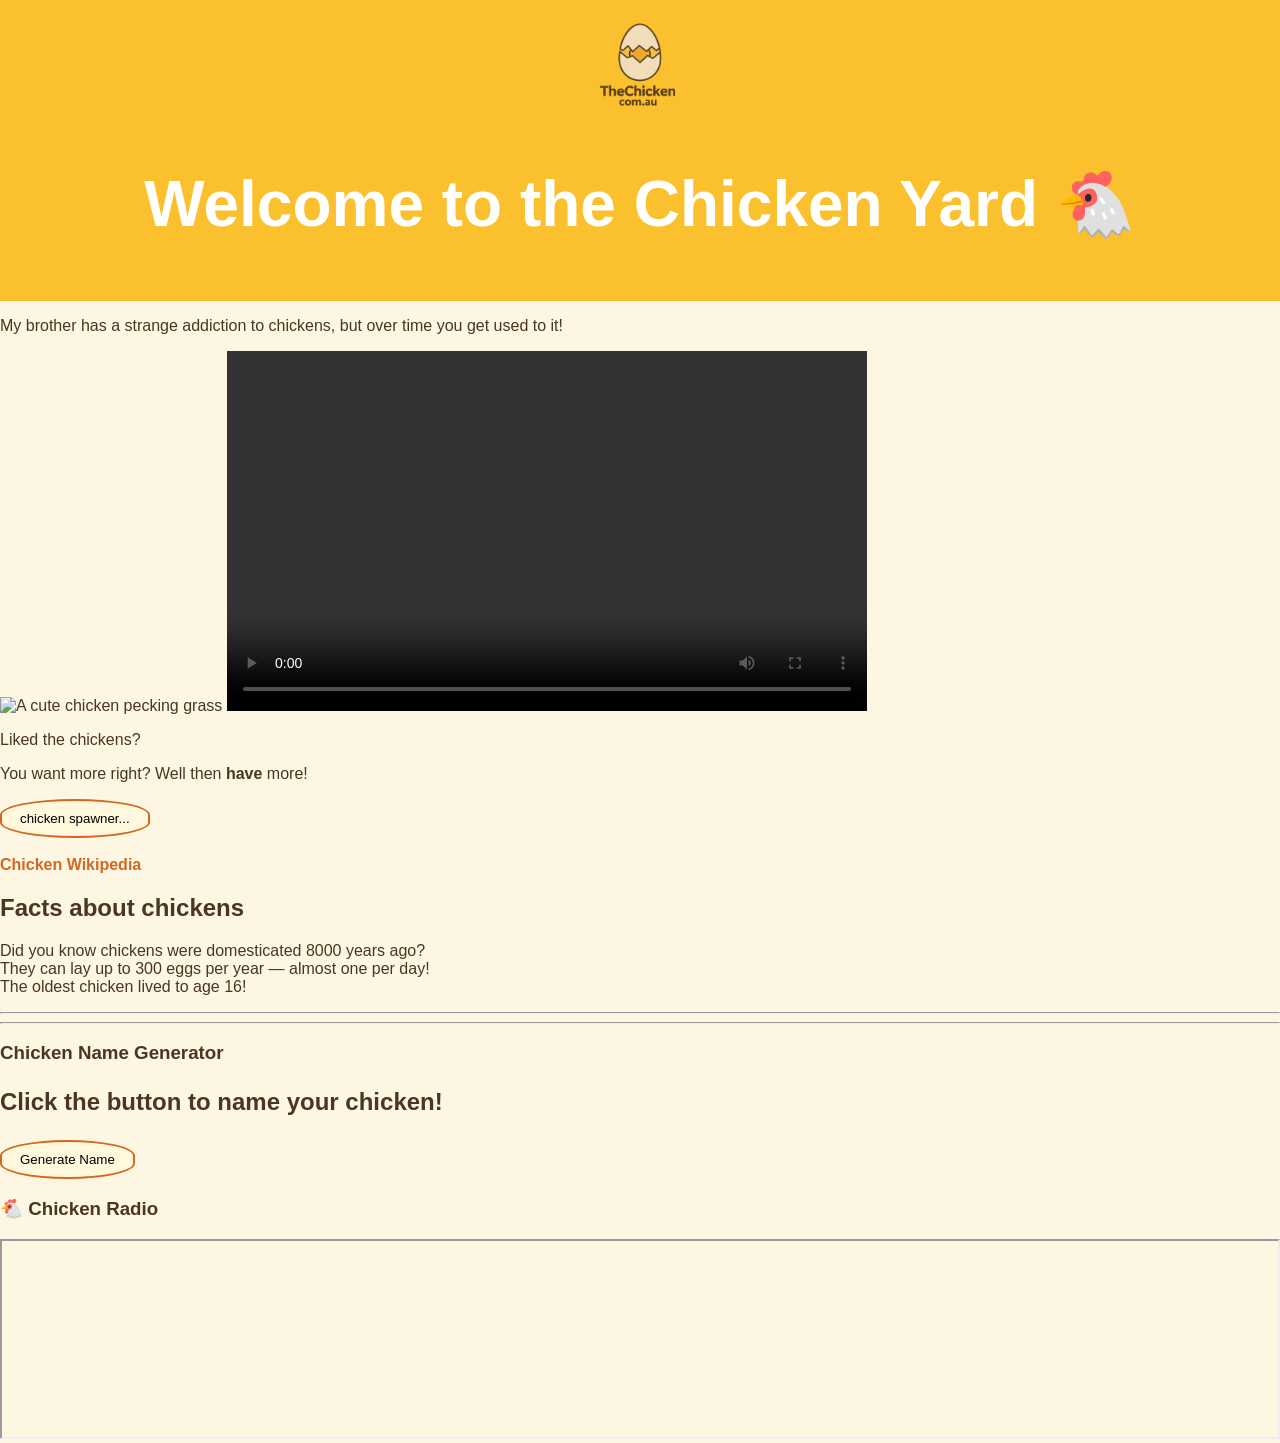
==== index.html @ c3d6bf83 "Update index.html" ====
<!DOCTYPE html>
<html lang="en">

<head>
  <meta charset="UTF-8">
  <meta name="viewport" content="width=device-width, initial-scale=1">
  <title>The Chicken Yard</title>
  <link rel="stylesheet" href="style.css">
</head>

<body>

<header>
  <img src="logo.png" alt="Chicken Logo" style="width:100px; height:auto;">
  <h1>Welcome to the Chicken Yard 🐔</h1>
</header>

<p>My brother has a strange addiction to chickens, but over time you get used to it!</p>

<img src="chicken.jpg" alt="A cute chicken pecking grass">

<video width="640" height="360" controls>
  <source src="https://www.pexels.com/download/video/856986/" type="video/mp4">
</video>

<p>Liked the chickens?</p>
<p>You want more right? Well then <strong>have</strong> more!</p>

<button onclick='alert("🐓🐓🐓🐓🐓🐓🐓🐓🐓🐓")'>chicken spawner...</button>

<br><br>

<a href="https://en.wikipedia.org/wiki/Chicken">Chicken Wikipedia</a>

<h2>Facts about chickens</h2>
<p>
  Did you know chickens were domesticated 8000 years ago?<br>
  They can lay up to 300 eggs per year — almost one per day!<br>
  The oldest chicken lived to age 16!
</p>

<hr>


<hr>

<section id="generator-section">
  <h3>Chicken Name Generator</h3>
  <p id="display-name">Click the button to name your chicken!</p>
  <button onclick="generateName()">Generate Name</button>
</section>

<script>
function generateName() {
  const names = ["Nugget", "Clucky", "Feathers", "Eggbert", "Hen Solo"];
  const random = names[Math.floor(Math.random() * names.length)];
  document.getElementById("display-name").innerText = random;
}
</script>

  
<section>
  <h3>🐔 Chicken Radio</h3>

  <iframe width="100%" height="200"
    src="https://www.youtube.com/embed/fewLXi6GATM"
    title="Chicken Song"
    allowfullscreen>
  </iframe>

</section>
</body>
</html>
---- style.css ----
/* Root colours */
:root{
  --bg:#FDF6E3;
  --text:#4B3621;
  --accent:#FBC02D;
  --accent2:#D2691E;
}

* {
  box-sizing: border-box;
}

/* Body */
body {
  margin: 0;
  font-family: Arial, sans-serif;
  background: var(--bg);
  color: var(--text);
}

/* Header */
header {
  text-align: center;
  padding: 16px;
  background: var(--accent);
  color: white;
  font-size: 2em;
}

/* Links */
a {
  color: var(--accent2);
  text-decoration: none;
  font-weight: bold;
}
a:hover {
  color: #A0522D;
}

/* Buttons */
button {
  border: 2px solid var(--accent2);
  background: #FFF8DC;
  padding: 10px 18px;
  border-radius: 50% / 40%;
  cursor: pointer;
  transition: 0.2s;
}
button:hover {
  transform: scale(1.05);
  background: #FFE4B5;
}

/* Controls */
.controls {
  display: flex;
  gap: 12px;
  justify-content: center;
  padding: 14px;
  flex-wrap: wrap;
}

/* Yard */
.yard {
  position: relative;
  min-height: 60vh;
  margin: 20px;
  border-radius: 18px;
  overflow: hidden;
  background:
    radial-gradient(rgba(0,0,0,.03) 1px, transparent 1px) 0 0/24px 24px,
    linear-gradient(180deg, #f8f3e7, #f1ead7);
}

/* Chickens */
.chicken {
  position: absolute;
  font-size: clamp(28px, 4.5vw, 54px);
  transform: translate(-50%, -50%);
  cursor: pointer;
  animation: bob var(--dur, 2.6s) ease-in-out infinite;
}

@keyframes bob {
  0%   { transform: translate(-50%,-52%); }
  50%  { transform: translate(-50%,-47%); }
  100% { transform: translate(-50%,-52%); }
}

.poof {
  animation: poof .35s ease forwards;
}

@keyframes poof {
  to {
    transform: translate(-50%,-60%) scale(1.3);
    opacity: 0;
  }
}

/* Hint text */
.hint {
  text-align: center;
  font-size: 14px;
  opacity: 0.7;
}

/* Name generator */
#display-name {
  font-size: 1.5rem;
  font-weight: bold;
}

body.dark {
  background: #222;
  color: white;
}

img {
  max-width: 100%;
}
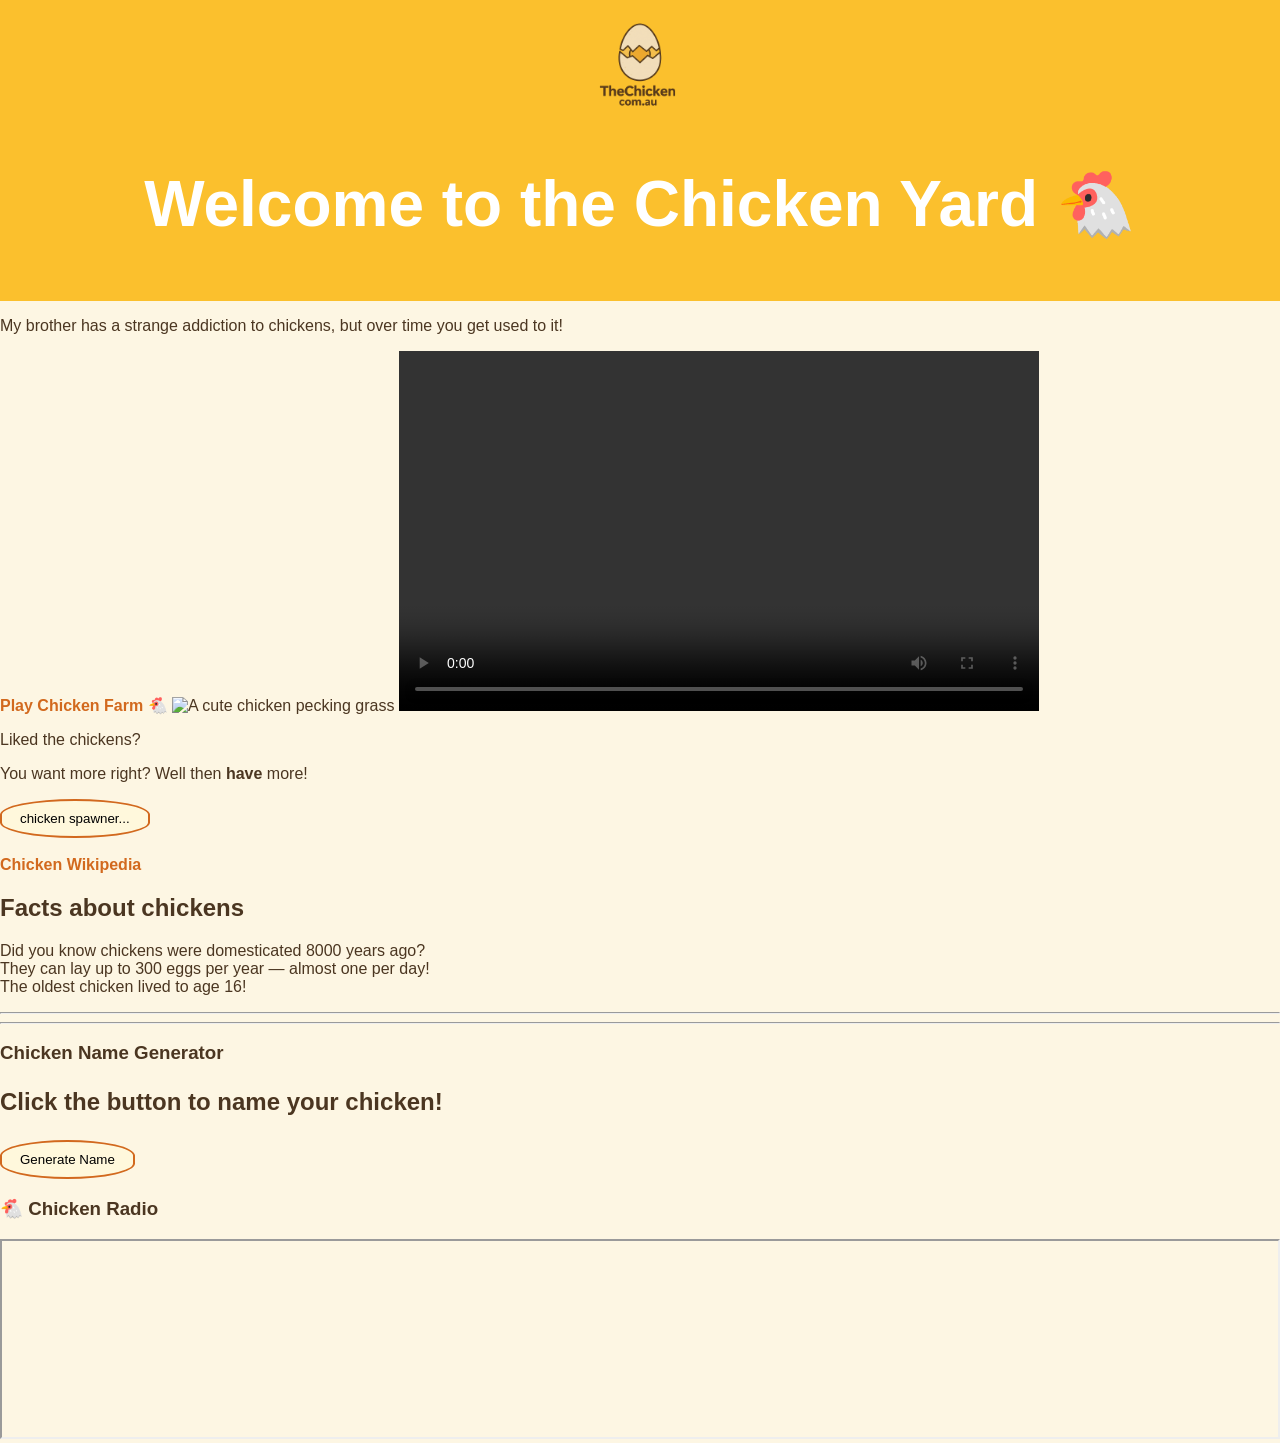
==== commit 705f5a08: "Update index.html" ====
--- a/index.html
+++ b/index.html
@@ -17,6 +17,8 @@
 </header>
 
 <p>My brother has a strange addiction to chickens, but over time you get used to it!</p>
+
+  <a href="game.html">Play Chicken Farm 🐔</a>
 
 <img src="chicken.jpg" alt="A cute chicken pecking grass">
 
--- a/style.css
+++ b/style.css
@@ -119,3 +119,18 @@
 img {
   max-width: 100%;
 }
+
+.yard {
+  position: relative;
+  height: 400px;
+  margin: 20px;
+  background: #dff5d8;
+  overflow: hidden;
+}
+
+.chicken {
+  position: absolute;
+  font-size: 40px;
+  cursor: pointer;
+  transform: translate(-50%, -50%);
+}
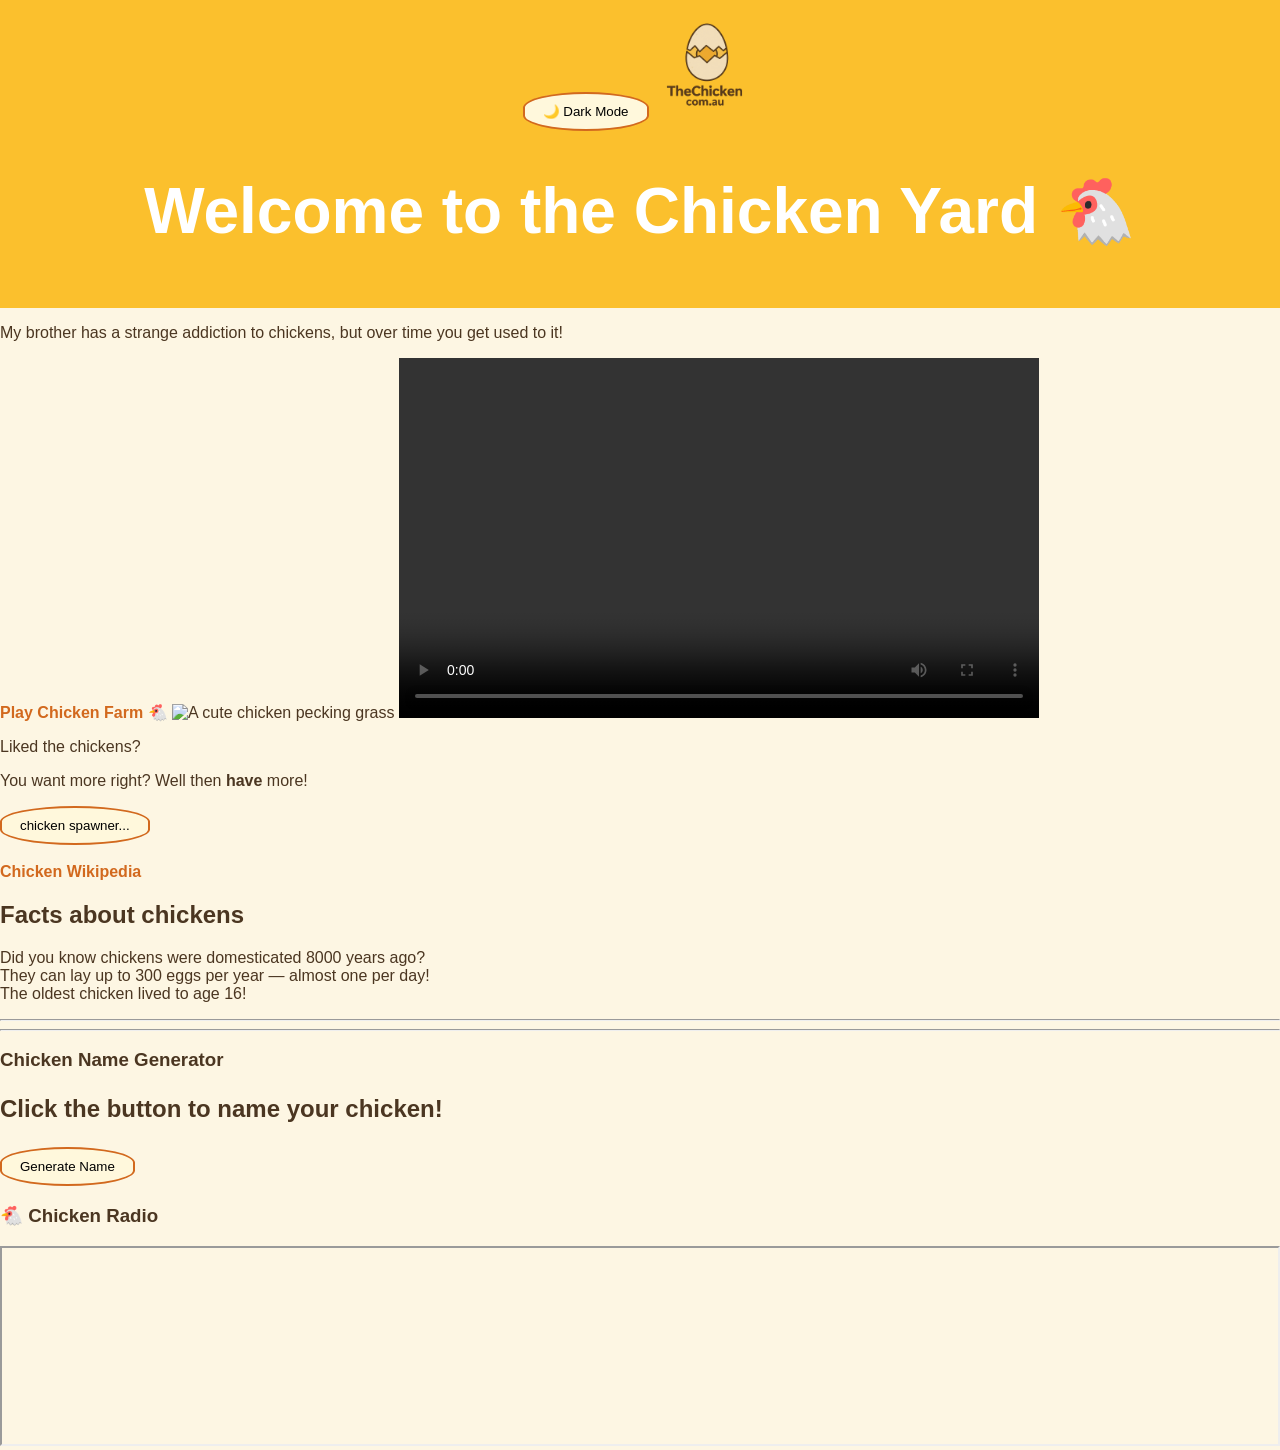
==== commit 0fb452ec: "Update index.html" ====
--- a/index.html
+++ b/index.html
@@ -12,6 +12,7 @@
 <body>
 
 <header>
+ <button onclick="toggleDarkMode()">🌙 Dark Mode</button> 
   <img src="logo.png" alt="Chicken Logo" style="width:100px; height:auto;">
   <h1>Welcome to the Chicken Yard 🐔</h1>
 </header>
--- a/style.css
+++ b/style.css
@@ -134,3 +134,26 @@
   cursor: pointer;
   transform: translate(-50%, -50%);
 }
+
+body.dark {
+  background: #1e1e1e;
+  color: #f5f5f5;
+}
+
+body.dark header {
+  background: #333;
+}
+
+body.dark .yard {
+  background: #2a2a2a;
+}
+
+body.dark button {
+  background: #444;
+  color: white;
+  border-color: #777;
+}
+
+body.dark a {
+  color: #ffcc66;
+}
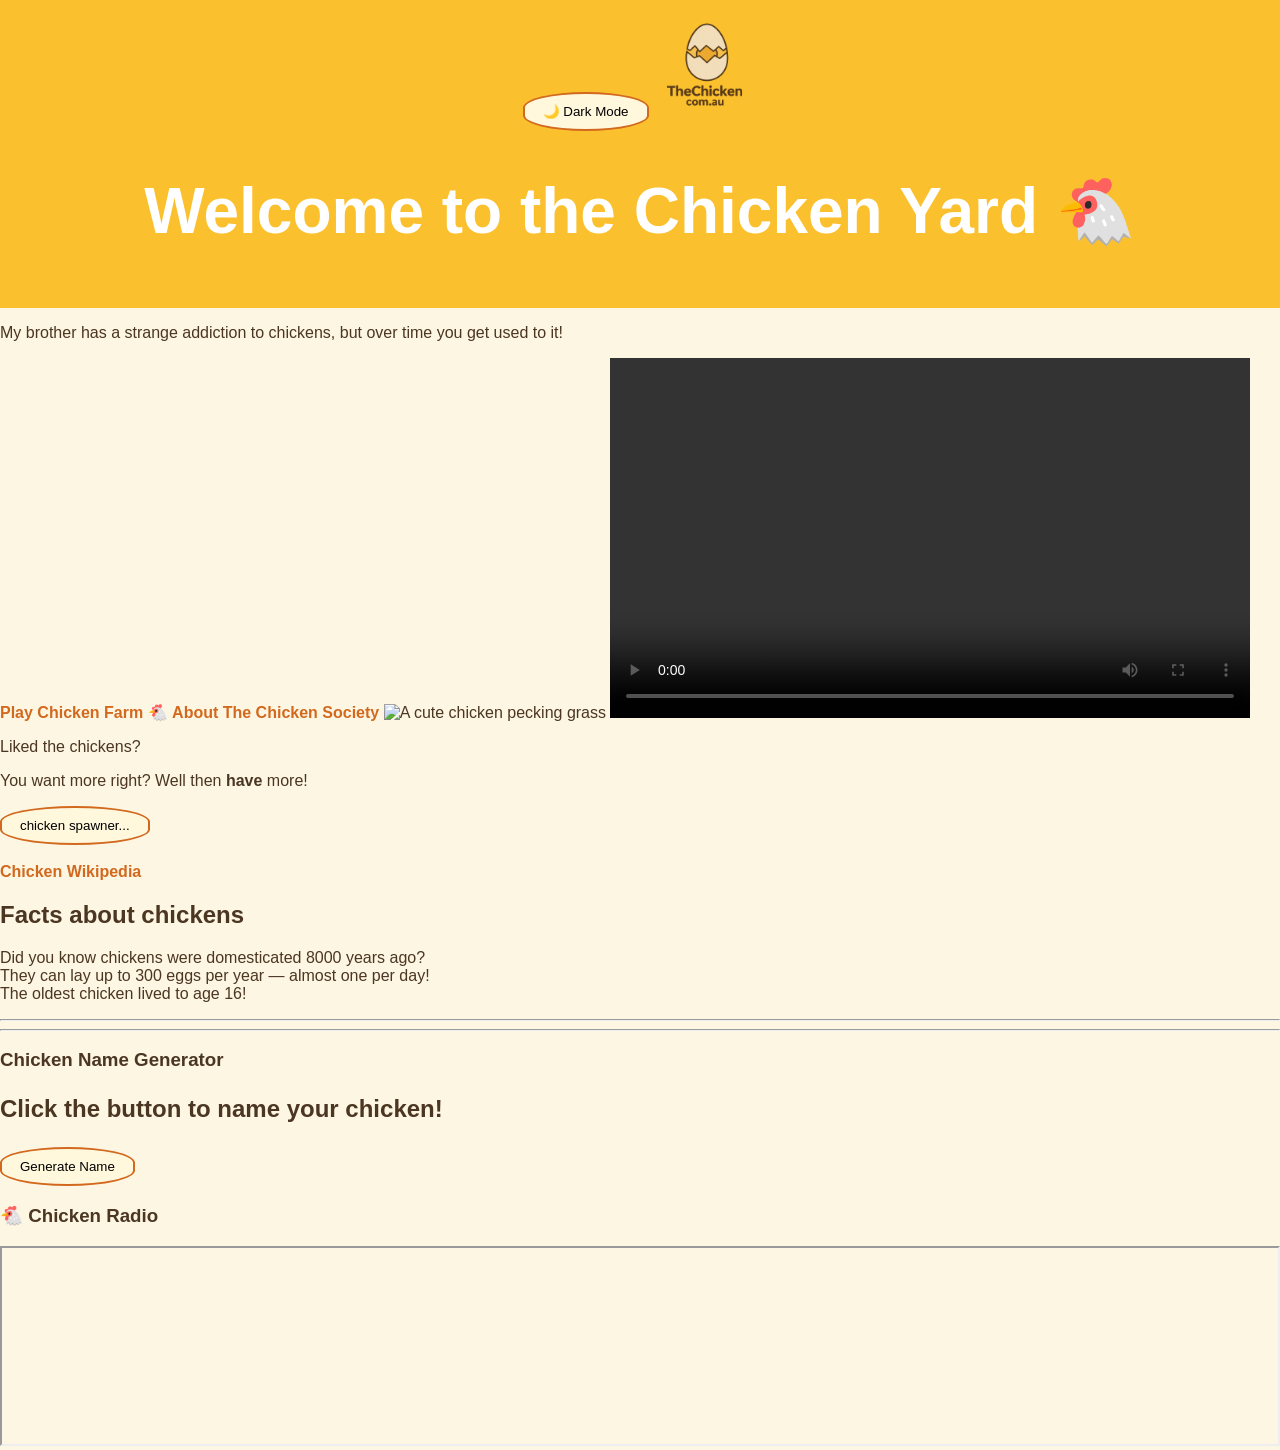
==== commit a635856d: "Update index.html" ====
--- a/index.html
+++ b/index.html
@@ -7,6 +7,7 @@
   <meta name="viewport" content="width=device-width, initial-scale=1">
   <title>The Chicken Yard</title>
   <link rel="stylesheet" href="style.css">
+  <script src="js.script"></script>
 </head>
 
 <body>
@@ -20,6 +21,7 @@
 <p>My brother has a strange addiction to chickens, but over time you get used to it!</p>
 
   <a href="game.html">Play Chicken Farm 🐔</a>
+ <a href="about.html">About The Chicken Society</a>
 
 <img src="chicken.jpg" alt="A cute chicken pecking grass">
 
--- a/style.css
+++ b/style.css
@@ -136,24 +136,24 @@
 }
 
 body.dark {
-  background: #1e1e1e;
-  color: #f5f5f5;
+  background: #1e1e1e !important;
+  color: #f5f5f5 !important;
 }
 
 body.dark header {
-  background: #333;
+  background: #333 !important;
 }
 
 body.dark .yard {
-  background: #2a2a2a;
+  background: #2a2a2a !important;
 }
 
 body.dark button {
-  background: #444;
-  color: white;
-  border-color: #777;
+  background: #444 !important;
+  color: white !important;
+  border-color: #777 !important;
 }
 
 body.dark a {
-  color: #ffcc66;
+  color: #ffcc66 !important;
 }
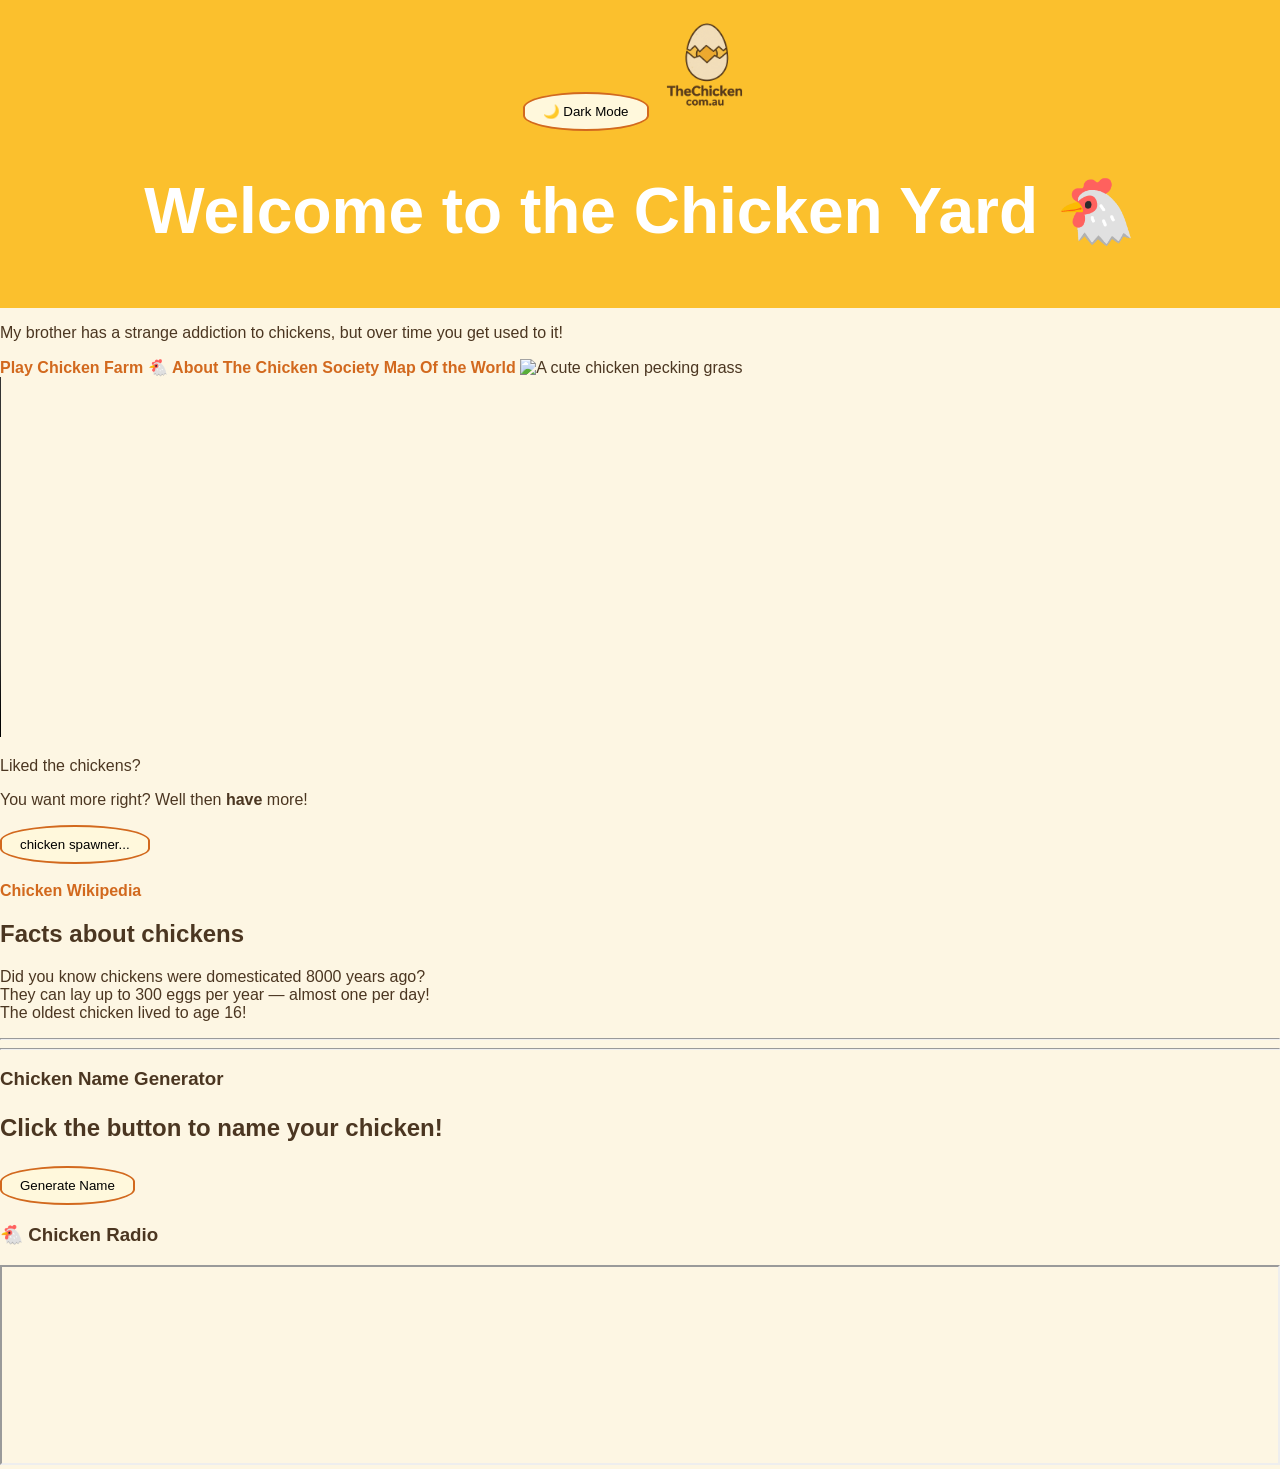
==== commit 1119c19c: "Update index.html" ====
--- a/index.html
+++ b/index.html
@@ -22,6 +22,7 @@
 
   <a href="game.html">Play Chicken Farm 🐔</a>
  <a href="about.html">About The Chicken Society</a>
+  <a href="map.html">Map Of the World</a>
 
 <img src="chicken.jpg" alt="A cute chicken pecking grass">
 
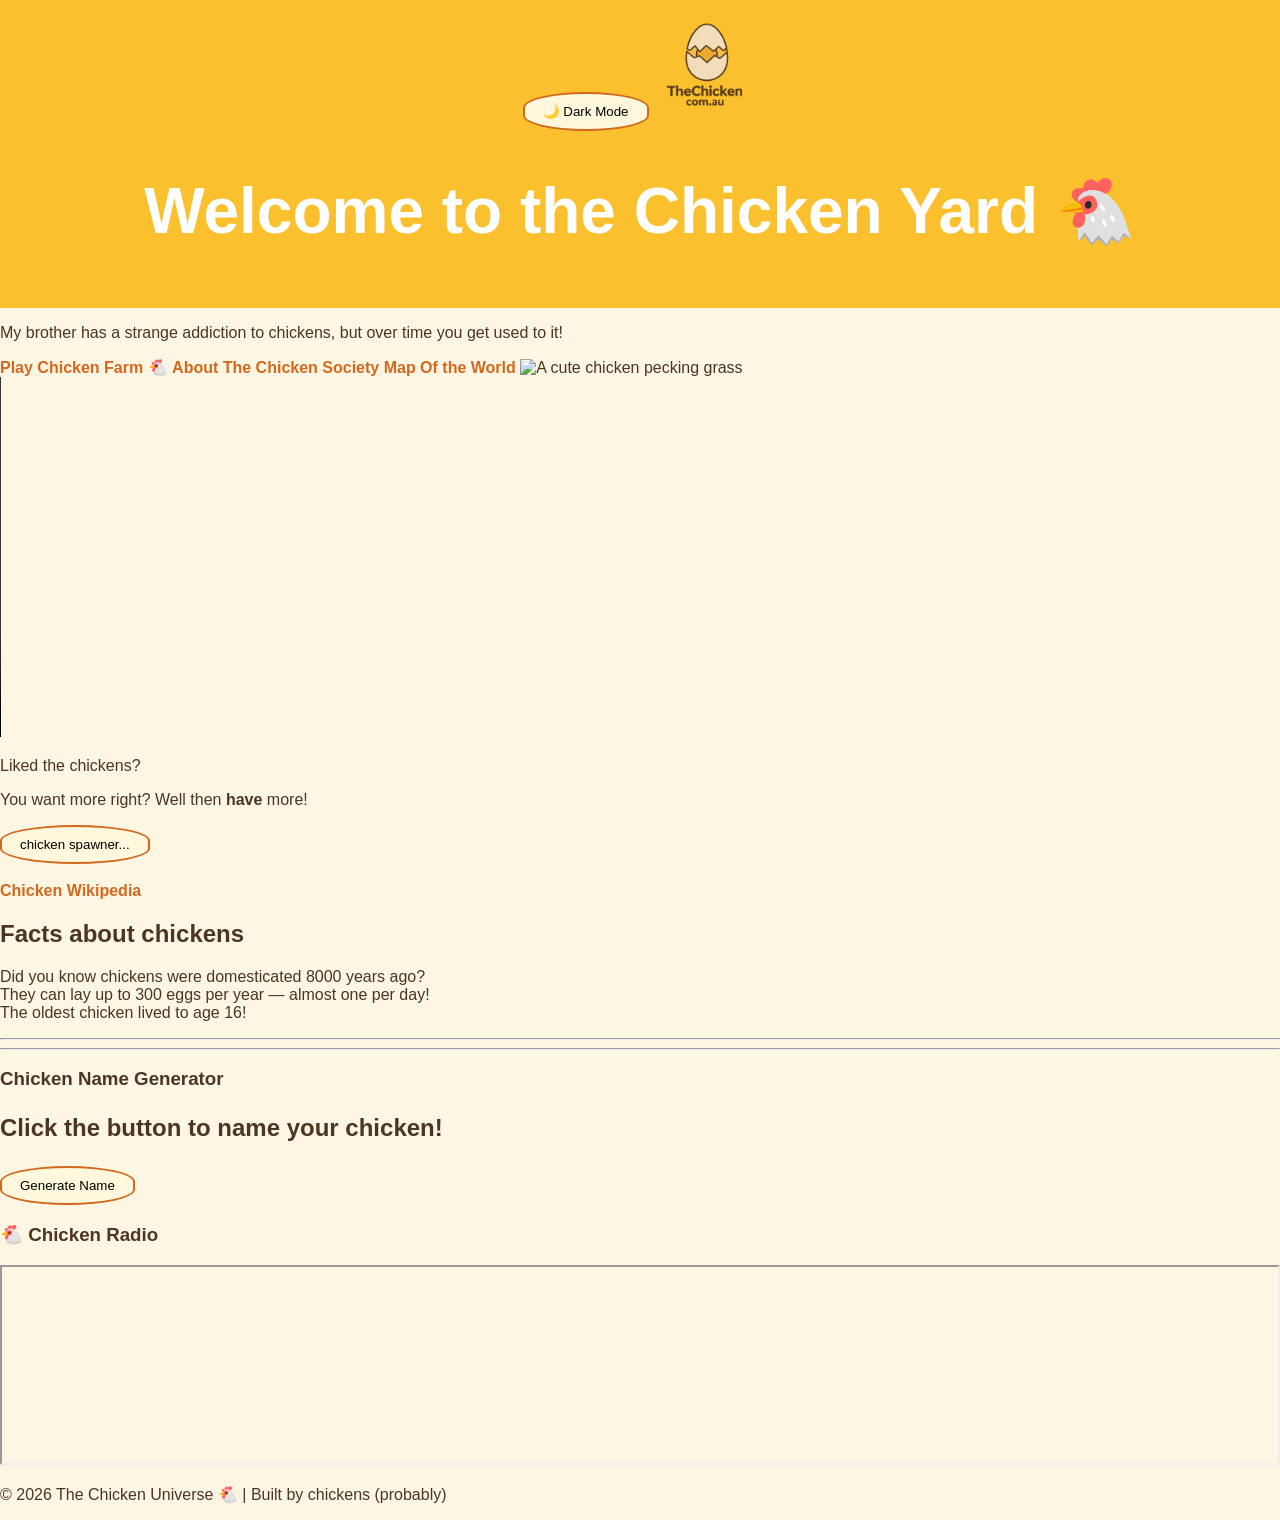
==== commit bc740a7e: "Update index.html" ====
--- a/index.html
+++ b/index.html
@@ -76,5 +76,9 @@
   </iframe>
 
 </section>
+
+ <footer>
+  <p>© 2026 The Chicken Universe 🐔 | Built by chickens (probably)</p>
+</footer> 
 </body>
 </html>
--- a/style.css
+++ b/style.css
@@ -157,3 +157,34 @@
 body.dark a {
   color: #ffcc66 !important;
 }
+
+.map {
+  display: grid;
+  grid-template-columns: 1fr 1fr;
+  gap: 15px;
+  max-width: 600px;
+  margin: 30px auto;
+}
+
+.region {
+  padding: 30px;
+  text-align: center;
+  background: #f7e7b5;
+  border-radius: 12px;
+  cursor: pointer;
+  font-size: 18px;
+  transition: 0.2s;
+}
+
+.region:hover {
+  transform: scale(1.05);
+  background: #ffe08a;
+}
+
+body.dark .region {
+  background: #444;
+}
+
+body.dark .region:hover {
+  background: #666;
+}
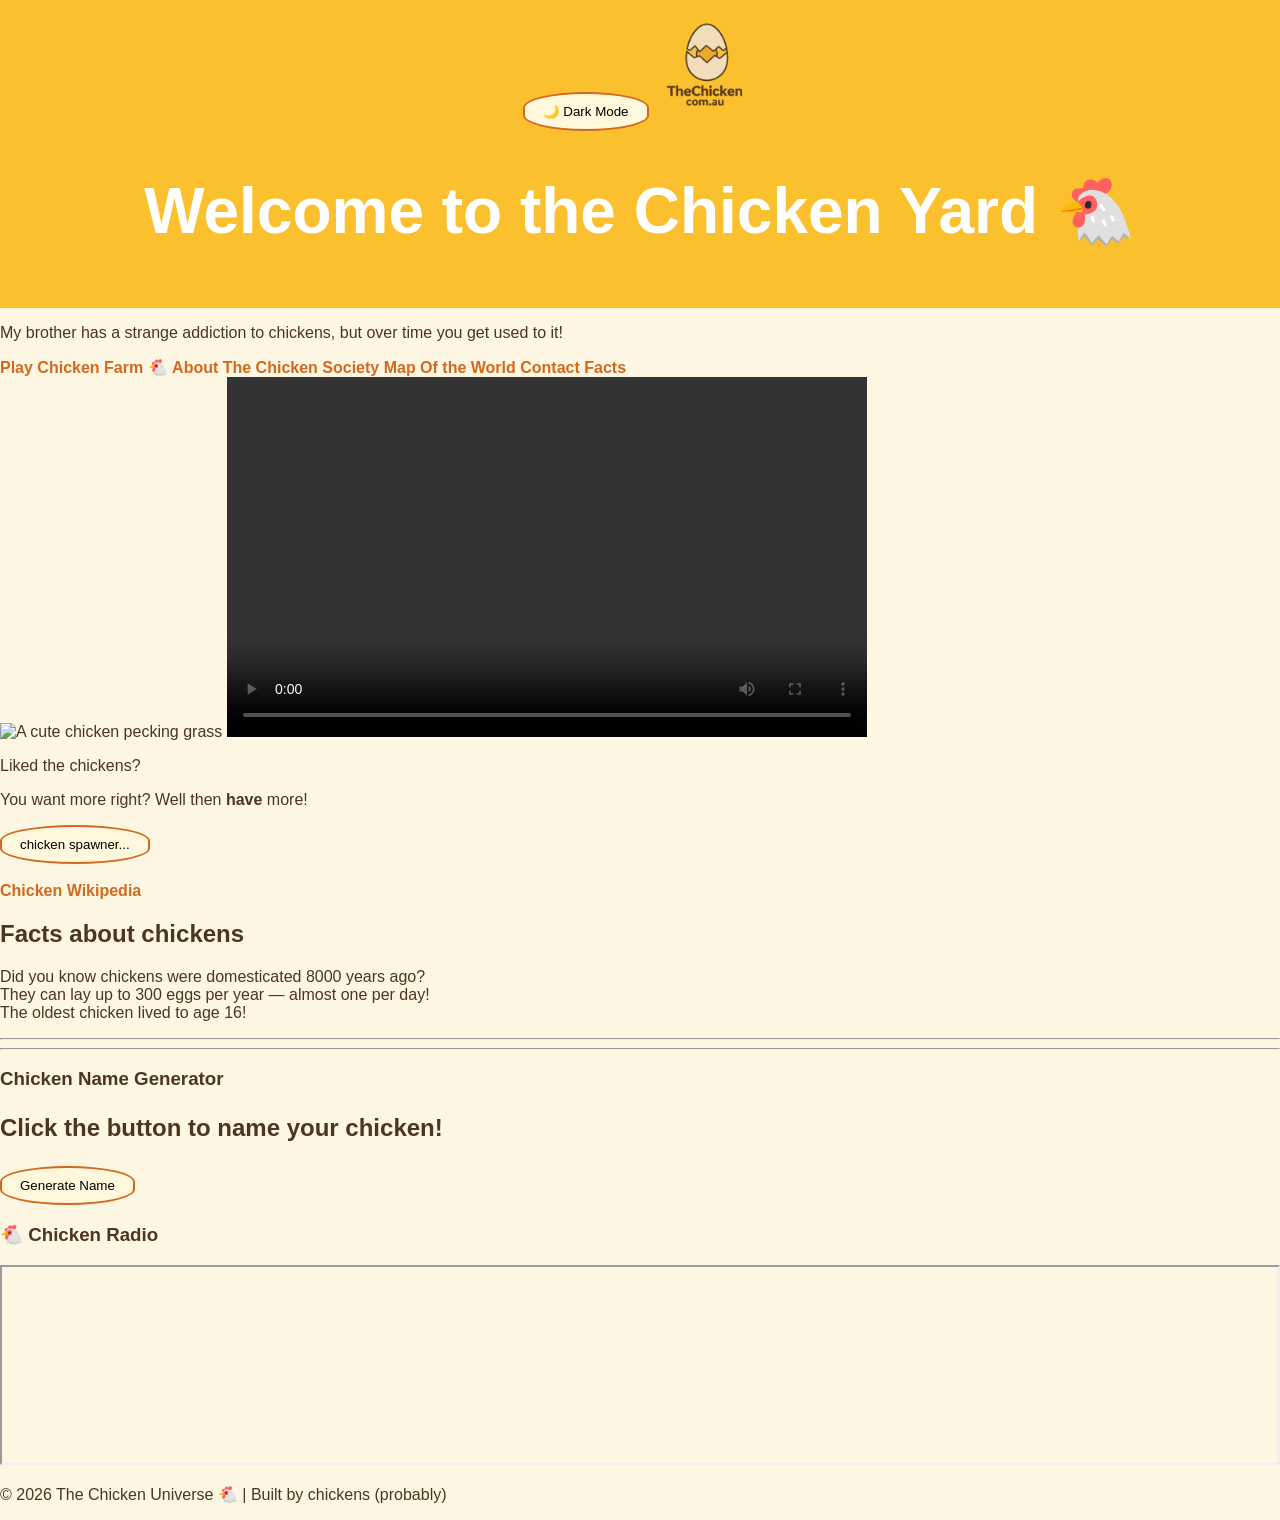
==== commit cb8b95bc: "Update index.html\" ====
--- a/index.html
+++ b/index.html
@@ -20,9 +20,13 @@
 
 <p>My brother has a strange addiction to chickens, but over time you get used to it!</p>
 
+  <nav>
   <a href="game.html">Play Chicken Farm 🐔</a>
  <a href="about.html">About The Chicken Society</a>
   <a href="map.html">Map Of the World</a>
+    <a href="contact.html">Contact</a>
+    <a href="facts.html">Facts</a>
+  </nav>
 
 <img src="chicken.jpg" alt="A cute chicken pecking grass">
 
--- a/style.css
+++ b/style.css
@@ -188,3 +188,60 @@
 body.dark .region:hover {
   background: #666;
 }
+
+.map-container {
+  position: relative;
+  max-width: 900px;
+  margin: auto;
+}
+
+.world-map {
+  width: 100%;
+  display: block;
+}
+
+/* Base region style */
+.region {
+  position: absolute;
+  cursor: pointer;
+}
+
+/* Invisible hover highlight */
+.region:hover {
+  background: rgba(255, 200, 0, 0.3);
+  border-radius: 10px;
+}
+
+/* REGION POSITIONS (tweak these if needed) */
+
+/* Australia */
+.australia {
+  bottom: 10%;
+  right: 15%;
+  width: 10%;
+  height: 10%;
+}
+
+/* Europe */
+.europe {
+  top: 25%;
+  left: 45%;
+  width: 10%;
+  height: 10%;
+}
+
+/* Asia */
+.asia {
+  top: 20%;
+  left: 55%;
+  width: 20%;
+  height: 20%;
+}
+
+/* Americas */
+.americas {
+  top: 20%;
+  left: 10%;
+  width: 25%;
+  height: 30%;
+}
